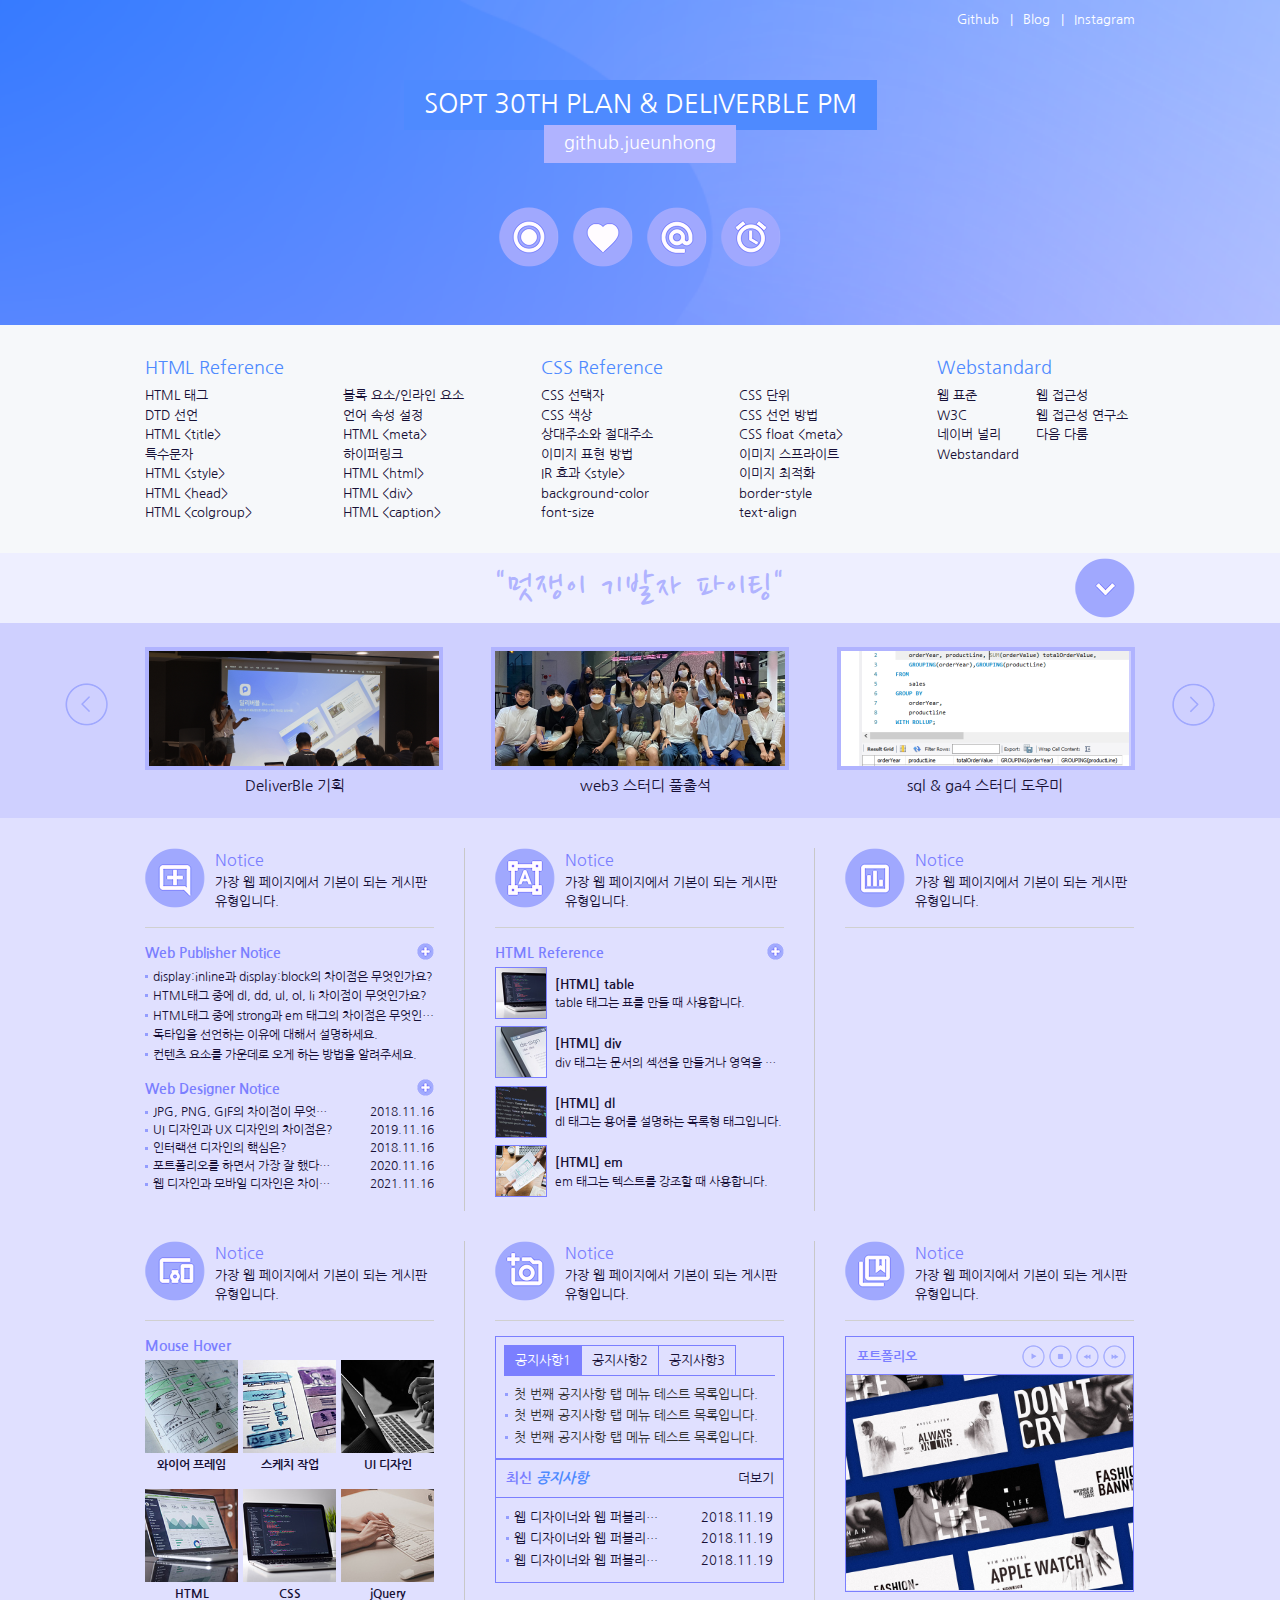
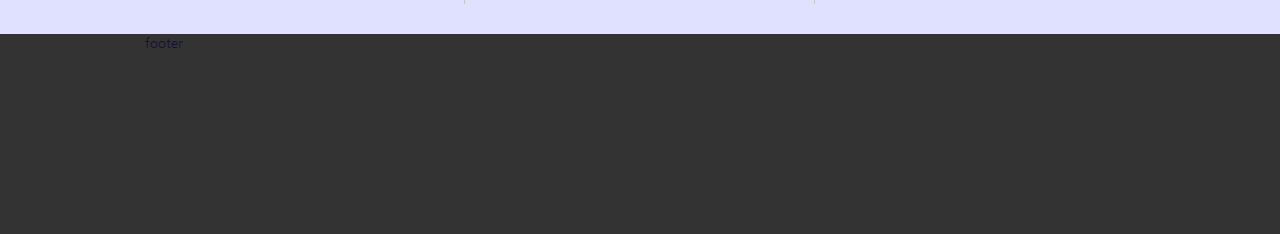
==== web/index.html @ 65f62960 "갤러리 추가" ====
<!DOCTYPE html>
<html lang="ko">
<head>
    <meta charset="UTF-8">
    <meta http-equiv="X-UA-Compatible" content="IE=edge">
    <meta name="description" content="웹 파트원 준비 자기소개 사이트입니다.">
    <meta name="keywords" content="웹스토리보이, 웹표준, 웹사이트, SOPT">
    <title>Webstandard Site</title>
    
    <!-- CSS STYLE -->
    <link rel="stylesheet" href="css/reset.css">
    <link rel="stylesheet" href="css/style.css">

    <!-- 웹 폰트 -->
    <link rel="preconnect" href="https://fonts.googleapis.com">
    <link rel="preconnect" href="https://fonts.gstatic.com" crossorigin>
    <link href="https://fonts.googleapis.com/css2?family=Nanum+Gothic&display=swap" rel="stylesheet">
    <link href="https://fonts.googleapis.com/css2?family=Nanum+Pen+Script&display=swap" rel="stylesheet">
</head>
<body>
    <!-- 스킵 내비게이션 -->
    <div id="skip">
        <a href="#cont_nav">전체 메뉴 바로가기</a>
        <a href="#cont_ban">배너 영역 바로가기</a>
        <a href="#cont_cont">컨텐츠 영역 바로가기</a>
    </div>
    <!-- //스킵 내비게이션 -->
    <div id="wrap">
        <div id="header">
            <div class="container">
                <div class="header">
                    <div class="header_menu">
                        <a href="https://github.com/jueunhong">Github</a>
                        <span>|</span>
                        <a href="https://blog.naver.com/PostList.naver?blogId=hje4249">Blog</a>
                        <span>|</span>
                        <a href="https://www.instagram.com/wine_silver99/">Instagram</a>
                    </div>
                    <!-- //헤더메뉴 -->
                    <div class="header_tit">
                        <h1>SOPT 30th PLAN &amp; DeliverBle PM </h1><br>
                        <a href="https://github.com/jueunhong">github.jueunhong</a>
                    </div>
                    <!-- //헤더 타이틀 -->
                    <div class="header_icon">
                        <a href="#" class="icon1"><span class="ir_pm">icon1</span></a>
                        <a href="#" class="icon2"><span class="ir_pm">icon2</span></a>
                        <a href="#" class="icon3"><span class="ir_pm">icon3</span></a>
                        <a href="#" class="icon4"><span class="ir_pm">icon4</span></a>
                    </div>
                    <!-- //헤더 아이콘 -->
                </div>
            </div>
        </div>
        <!-- //header -->
        <div id="contents">
            <div id="cont_nav">
                <div class="container">
                    <h2 class="ir_su">전체 메뉴</h2>
                    <div class="nav">
                        <div>
                            <h3>HTML Reference</h3>
                            <ol>
                                <li><a href="#">HTML 태그</a></li>
                                <li><a href="#">블록 요소/인라인 요소</a></li>
                                <li><a href="#">DTD 선언</a></li>
                                <li><a href="#">언어 속성 설정</a></li>
                                <li><a href="#">HTML &lt;title&gt;</a></li>
                                <li><a href="#">HTML &lt;meta&gt;</a></li>
                                <li><a href="#">특수문자</a></li>
                                <li><a href="#">하이퍼링크</a></li>
                                <li><a href="#">HTML &lt;style&gt;</a></li>
                                <li><a href="#">HTML &lt;html&gt;</a></li>
                                <li><a href="#">HTML &lt;head&gt;</a></li>
                                <li><a href="#">HTML &lt;div&gt;</a></li>
                                <li><a href="#">HTML &lt;colgroup&gt;</a></li>
                                <li><a href="#">HTML &lt;caption&gt;</a></li>
                            </ol>
                        </div>
                        <div>
                            <h3>CSS Reference</h3>
                            <ol>
                                <li><a href="#">CSS 선택자</a></li>
                                <li><a href="#">CSS 단위</a></li>
                                <li><a href="#">CSS 색상</a></li>
                                <li><a href="#">CSS 선언 방법</a></li>
                                <li><a href="#">상대주소와 절대주소</a></li>
                                <li><a href="#">CSS float &lt;meta&gt;</a></li>
                                <li><a href="#">이미지 표현 방법</a></li>
                                <li><a href="#">이미지 스프라이트</a></li>
                                <li><a href="#">IR 효과 &lt;style&gt;</a></li>
                                <li><a href="#">이미지 최적화</a></li>
                                <li><a href="#">background-color</a></li>
                                <li><a href="#">border-style</a></li>
                                <li><a href="#">font-size</a></li>
                                <li><a href="#">text-align</a></li>
                            </ol>
                        </div>
                        <div>
                            <h3>Webstandard</h3>
                            <ol>
                                <li><a href="#">웹 표준</a></li>
                                <li><a href="#">웹 접근성</a></li>
                                <li><a href="#">W3C</a></li>
                                <li><a href="#">웹 접근성 연구소</a></li>
                                <li><a href="#">네이버 널리</a></li>
                                <li><a href="#">다음 다룸</a></li>
                                <li><a href="#">Webstandard</a></li>
                            </ol>
                        </div>
                    </div>
                </div>
            </div>
            <!-- //cont_nav -->
            <div id="cont_tit">
                <div class="container">
                    <div class="tit">
                        <h2>"멋쟁이 기발자 파이팅"</h2>
                        <a href="#" class="btn"><span class="ir_pm">전체메뉴</span></a>
                    </div>
                </div>
            </div>
            <!-- //cont_tit -->
            <div id="cont_ban">
                <div class="container">
                    <div class="ban">
                        <a href="#" class="prev"><span class="ir_pm">이전 이미지</span></a>
                        <ul>
                            <li class="ban_img1"><a href="https://airy-fang-202.notion.site/DeliverBle-2bddb93eaf454e7bada108f706d16ef1"><img src="img/deliverble.png" alt="딜리버블 기획"></a></li>
                            <li class="ban_img2"><a href=""><img src="img/web3.png" alt="web3 스터디"></a></li>
                            <li class="ban_img3"><a href="#"><img src="img/sql.png" alt="sql & ga4 스터디"></a></li>
                            <li class="img_des1"><h3>DeliverBle 기획</h3></li>
                            <li class="img_des2"><h3>web3 스터디 풀출석</h3></li>                
                            <li class="img_des3"><h3>sql & ga4 스터디 도우미</h3></li>
                        </ul>
                        <a href="#" class="next"><span class="ir_pm">다음 이미지</span></a>
                    </div>
                </div>
            </div>
            <!-- //cont_ban -->
            <div id="cont_cont">
                <div class="container">
                    <div class="cont">
                        <div class="column col1">
                            <h3><span class="ico_img ir_pm">아이콘</span><span class="ico_tit">Notice</span></h3>
                            <p class="ico_desc">가장 웹 페이지에서 기본이 되는 게시판 유형입니다.</p>
                            <!-- 게시판 -->
                            <div class="notice">
                                <h4>Web Publisher Notice</h4>
                                <ul>
                                    <li><a href="#">display:inline과 display:block의 차이점은 무엇인가요?</a></li>
                                    <li><a href="#">HTML태그 중에 dl, dd, ul, ol, li 차이점이 무엇인가요?</a></li>
                                    <li><a href="#">HTML태그 중에 strong과 em 태그의 차이점은 무엇인가요?</a></li>
                                    <li><a href="#">독타입을 선언하는 이유에 대해서 설명하세요.</a></li>
                                    <li><a href="#">컨텐츠 요소를 가운데로 오게 하는 방법을 알려주세요.</a></li>
                                    <a href="#" class="more ir_pm" title="더보기">더보기</a>
                                </ul>
                            </div>
                            <!-- //게시판 -->
                            <!-- 게시판2 -->
                            <div class="notice2">
                                <h4>Web Designer Notice</h4>
                                <ul>
                                    <li><a href="#">JPG, PNG, GIF의 차이점이 무엇인가요?</a><span>2018.11.16</span></li>
                                    <li><a href="#">UI 디자인과 UX 디자인의 차이점은?</a><span>2019.11.16</span></li>
                                    <li><a href="#">인터랙션 디자인의 핵심은?</a><span>2018.11.16</span></li>
                                    <li><a href="#">포트폴리오를 하면서 가장 잘 했다고 생각하는 부분은?</a><span>2020.11.16</span></li>
                                    <li><a href="#">웹 디자인과 모바일 디자인은 차이점은?</a><span>2021.11.16</span></li>
                                    <a href="#" class="more ir_pm" title="더보기">더보기</a>
                                </ul>
                            </div>
                            <!-- //게시판2 -->
                        </div>
                        <!-- //col1 -->
                        <div class="column col2">
                            <h3><span class="ico_img ir_pm">아이콘</span><span class="ico_tit">Notice</span></h3>
                            <p class="ico_desc">가장 웹 페이지에서 기본이 되는 게시판 유형입니다.</p>
                            <!-- 게시판3 -->
                            <div class="notice3">
                                <h4>HTML Reference</h4>
                                <ul>
                                    <li>
                                        <a href="#">
                                            <img src="img/notice01.jpg" alt="이미지1">
                                            <strong>[HTML] table</strong>
                                            <span>table 태그는 표를 만들 때 사용합니다.</span>
                                        </a>
                                    </li>
                                    <li>
                                        <a href="#">
                                            <img src="img/notice02.jpg" alt="이미지2">
                                            <strong>[HTML] div</strong>
                                            <span>div 태그는 문서의 섹션을 만들거나 영역을 나눌 때 사용합니다.</span>
                                        </a>
                                    </li>
                                    <li>
                                        <a href="#">
                                            <img src="img/notice03.jpg" alt="이미지3">
                                            <strong>[HTML] dl</strong>
                                            <span>dl 태그는 용어를 설명하는 목록형 태그입니다.</span>
                                        </a>
                                    </li>
                                    <li>
                                        <a href="#">
                                            <img src="img/notice04.jpg" alt="이미지4">
                                            <strong>[HTML] em</strong>
                                            <span>em 태그는 텍스트를 강조할 때 사용합니다.</span>
                                        </a>
                                    </li>
                                    <a href="#" class="more ir_pm" title="더보기">더보기</a>
                                </ul>
                            </div>
                            <!-- //게시판3 -->
                        </div>
                        <!-- //col2 -->
                        <div class="column col3">
                            <h3><span class="ico_img ir_pm">아이콘</span><span class="ico_tit">Notice</span></h3>
                            <p class="ico_desc">가장 웹 페이지에서 기본이 되는 게시판 유형입니다.</p>
                        </div>
                        <!-- //col3 -->
                        <div class="column col4">
                            <h3><span class="ico_img ir_pm">아이콘</span><span class="ico_tit">Notice</span></h3>
                            <p class="ico_desc">가장 웹 페이지에서 기본이 되는 게시판 유형입니다.</p>
                        <!-- 오버효과 -->
                            <div class="notice_hover">
                                <h4>Mouse Hover</h4>
                                <ul>
                                    <li>
                                        <a href="#">
                                            <span><img src="img/sban01.jpg" alt="이미지1"><em>바로가기</em></span>
                                            <strong>와이어 프레임</strong>
                                        </a>
                                    </li>
                                    <li>
                                        <a href="#">
                                            <span><img src="img/sban02.jpg" alt="이미지2"><em>바로가기</em></span>
                                            <strong>스케치 작업</strong>
                                        </a>
                                    </li>
                                    <li>
                                        <a href="#">
                                            <span><img src="img/sban03.jpg" alt="이미지3"><em>바로가기</em></span>
                                            <strong>UI 디자인</strong>
                                        </a>
                                    </li>
                                </ul>
                            </div>
                            <!-- //오버효과 -->

                            <!-- 오버효과2 -->
                            <div class="notice_hover2">
                                <h4 class="ir_su">Mouse Hover2</h4>
                                <ul>
                                    <li>
                                        <a href="#">
                                            <span><img src="img/sban04.jpg" alt="이미지4"><em>바로가기</em></span>
                                            <strong>HTML</strong>
                                        </a>
                                    </li>
                                    <li>
                                        <a href="#">
                                            <span><img src="img/sban05.jpg" alt="이미지5"><em>바로가기</em></span>
                                            <strong>CSS</strong>
                                        </a>
                                    </li>
                                    <li>
                                        <a href="#">
                                            <span><img src="img/sban06.jpg" alt="이미지6"><em>바로가기</em></span>
                                            <strong>jQuery</strong>
                                        </a>
                                    </li>
                                </ul>
                            </div>
                            <!-- //오버효과2 -->
                        </div>
                        <!-- //col4 -->
                        <div class="column col5">
                            <h3><span class="ico_img ir_pm">아이콘</span><span class="ico_tit">Notice</span></h3>
                            <p class="ico_desc">가장 웹 페이지에서 기본이 되는 게시판 유형입니다.</p>
                            <!-- 탭메뉴 -->
                            <div class="tab_menu">
                                <h4 class="ir_su">탭 메뉴</h4>
                                <ul>
                                    <li class="active"><a href="#">공지사항1</a>
                                        <ul>
                                            <li><a href="#">첫 번째 공지사항 탭 메뉴 테스트 목록입니다.</a></li>
                                            <li><a href="#">첫 번째 공지사항 탭 메뉴 테스트 목록입니다.</a></li>
                                            <li><a href="#">첫 번째 공지사항 탭 메뉴 테스트 목록입니다.</a></li>
                                        </ul>
                                    </li>
                                    <li><a href="#">공지사항2</a>
                                        <ul style= display:none>
                                            <li><a href="#">두 번째 공지사항 탭 메뉴 테스트 목록입니다.</a></li>
                                            <li><a href="#">두 번째 공지사항 탭 메뉴 테스트 목록입니다.</a></li>
                                            <li><a href="#">두 번째 공지사항 탭 메뉴 테스트 목록입니다.</a></li>
                                        </ul>
                                    </li>
                                    <li><a href="#">공지사항3</a>
                                        <ul style= display:none>
                                            <li><a href="#">세 번째 공지사항 탭 메뉴 테스트 목록입니다.</a></li>
                                            <li><a href="#">세 번째 공지사항 탭 메뉴 테스트 목록입니다.</a></li>
                                            <li><a href="#">세 번째 공지사항 탭 메뉴 테스트 목록입니다.</a></li>
                                        </ul>
                                    </li>
                                </ul>
                            </div>
                            <!-- //탭메뉴 -->
                            <!-- 게시판4 -->
                            <div class="notice4 mt15">
                                <h4>최신 <em>공지사항</em></h4>
                                <ul>
                                    <li><a href="#">웹 디자이너와 웹 퍼블리셔의 차이점은 무엇인가요?</a><span>2018.11.19</span></li>
                                    <li><a href="#">웹 디자이너와 웹 퍼블리셔의 차이점은 무엇인가요?</a><span>2018.11.19</span></li>
                                    <li><a href="#">웹 디자이너와 웹 퍼블리셔의 차이점은 무엇인가요?</a><span>2018.11.19</span></li>
                                    <a href="#" class="more" title="더보기">더보기</a>
                                </ul>
                            </div>
                            <!-- //게시판4 -->
                        </div>
                        <!-- //col5 -->
                        <div class="column col6">
                            <h3><span class="ico_img ir_pm">아이콘</span><span class="ico_tit">Notice</span></h3>
                            <p class="ico_desc">가장 웹 페이지에서 기본이 되는 게시판 유형입니다.</p>
                            <!-- 갤러리 -->
                            <div class="gallery">
                                <h4>포트폴리오</h4>
                                <div class="gallery_btn">
                                    <ul>
                                        <li class="gb_icon1"><a href="#"><span class="ir_pm">시작</span></a></li>
                                        <li class="gb_icon2"><a href="#"><span class="ir_pm">정지</span></a></li>
                                        <li class="gb_icon3"><a href="#"><span class="ir_pm">이전이미지</span></a></li>
                                        <li class="gb_icon4"><a href="#"><span class="ir_pm">다음이미지</span></a></li>
                                    </ul>
                                </div>
                                <div class="gallery_img">
                                    <ul>
                                        <li><a href="#"><img src="img/gallery01.jpg" alt="갤러리1"></a></li>
                                        <li><a href="#"><img src="img/gallery02.jpg" alt="갤러리2"></a></li>
                                        <li><a href="#"><img src="img/gallery03.jpg" alt="갤러리3"></a></li>
                                        <li><a href="#"><img src="img/gallery04.jpg" alt="갤러리4"></a></li>
                                    </ul>
                                </div>
                            </div>
                            <!-- //갤러리 -->
                        </div>
                        <!-- //col6 -->
                    </div>
                </div>
            </div>
            <!-- //cont_cont -->
        </div>
        <!-- //contents -->
        <div id="footer">
            <div class="container">footer</div>
        </div>
        <!-- //footer -->
    </div>
    <!-- //wrap -->
</body>
</html>
---- web/css/style.css ----
@charset "utf-8";

/* 스킵 내비게이션 */
#skip a {position: absolute; left: 0px; top: -35px; border: 1px solid #fff; color: #fff;
background: #333; line-height: 30px; width: 180px; text-align: center;}
#skip a:active,
#skip a:focus {top: 0;}

/* 레이아웃 */
#wrap {}
#header {height: 325px; background: url(../img/Frame\ 322.png) no-repeat center center fixed; -webkit-background-size: cover;-moz-background-size: cover;-o-background-size: cover;background-size: cover;}
#contents {}
#footer {height: 200px; background: #333;}

/* 컨텐츠 레이아웃 */
#cont_nav {background: #f6f8fa;}
#cont_tit {background: #EEEFFF;}
#cont_ban {background: #cfd0ff;}
#cont_cont {background: #e0e0ff;}

/* 컨테이너 */
.container {width: 990px; margin: 0 auto; height: inherit; /*background: rgba(225, 225, 225, 0.3);*/}

/* 헤더 */
.header .header_menu {text-align: right;}
.header .header_menu a {color: #fff; padding: 10px 0px 10px 6.5px; display: inline-block;} 
.header .header_menu a:hover {color: #666;}
.header .header_menu span {color: #fff; display: inline-block; padding: 0; margin-left: 6.5px; text-align: center;}
.header .header_tit {text-align: center;}
.header .header_tit h1 {display: inline-block; background-color: #4E8AFF;
color: #fff; padding: 5px 20px 6px 20px; margin-top: 40px; font-weight: normal; text-transform: uppercase;}
.header .header_tit a {display: inline-block; background-color: #B0B3FF;
    font-size: 18px; color: #fff; padding: 5px 20px 6px 20px; margin-top: -5px;
}
.header .header_icon {text-align: center; margin-top: 30px;}
.header .header_icon a{width: 60px; height: 60px; display: inline-block; background:url(../img/icon\ 1_edited.png); margin:5px;}
.header .header_icon a.icon1 {background-position: 0 0;}
.header .header_icon a.icon2 {background-position: 0 -60px;}
.header .header_icon a.icon3 {background-position: 0 -120px;}
.header .header_icon a.icon4 {background-position: 0 -180px;}
.header .header_icon a.icon1:hover {background-position: -60px 0;}
.header .header_icon a.icon2:hover {background-position: -60px -60px;}
.header .header_icon a.icon3:hover {background-position: -60px -120px;}
.header .header_icon a.icon4:hover {background-position: -60px -180px;}

/* float: left 로 인한 구조 깨짐(height:0) 방지법
1. 깨지는 영역에 똑같이 float: left를 사용(X) -> 모든 박스에 float: left를 사용하게 됨.
2. float의 성질을 차단하는 clearL both;를 사용한다. (X) -> 어떤 영역이 깨졌는지 찾기 어려움.
3. float을 사용한 상위 박스한테 overflow: hidden을 사용합니다. (O) -> 현재 가장 많이 사용 
4. clearfix를 사용합니다. (O) */

/* 전체 메뉴 */
.nav {overflow: hidden; padding: 30px 0}
.nav > div {float: left; width: 40%;}
.nav > div:last-child {width: 20%;}
.nav > div h3 {font-size: 18px; color: #4E8AFF; margin-bottom: 4px;}
.nav > div ol {overflow: hidden;}
.nav > div ol li {float: left; width: 50%;}
.nav > div.last ol li {width: 100%;}
/* .nav > div ol li {text-decoration: underline;} */

/* 타이틀 */
.tit {position: relative;}
.tit h2 {font-family: 'Nanum Pen Script', cursive; font-size: 40px; text-align: center; padding: 5px 0; letter-spacing: 2px; color:#B0B3FF;}
.tit .btn {position: absolute; top: 5px; right: 0; width: 60px; height: 60px;
background: url(../img/icon\ 1_edited.png) no-repeat 0 -600px;}

/* 배너 */
.ban {position: relative; padding: 24px 0 20px;}
.ban a.prev {position: absolute; top:60px; left: -80px; width: 43px; height: 43px;
background: url(../img/icon\ 1_edited.png) no-repeat -150px 0;}
.ban a.next {position: absolute; top:60px; right: -80px; width: 43px; height: 43px;
background: url(../img/icon\ 1_edited.png) no-repeat -150px -43px;}
.ban a.prev:hover {background: url(../img/icon\ 1_edited.png) no-repeat -193px 0;}
.ban a.next:hover {background: url(../img/icon\ 1_edited.png) no-repeat -193px -43px;}
.ban ul {overflow: hidden;}
.ban ul li {float: left; width: 330px;}
.ban ul li.ban_img3 {text-align: right;}
.ban ul li.ban_img2 {text-align: center;}
.ban ul li img {border: 4px solid #B0B3FF;}
.ban ul li img:hover { border-color: #4E8AFF; }
.ban ul li.img_des1 {text-align: center; width: 300px;}
.ban ul li.img_des2 {text-align: center; width: 400px;}
.ban ul li.img_des3 {text-align: center; width: 280px;}

/* 컨텐츠 */
.cont {overflow: hidden; padding-top: 30px;}
.cont .column {position: relative; float: left; width: 289px; height: 363px;;
margin: 0 30px 30px 0; padding-right: 30px; }
.cont .col1 {border-right: 1px solid #c8c8c8;}
.cont .col2 {border-right: 1px solid #c8c8c8;}
.cont .col3 {margin-right: 0; padding-right: 0;}
.cont .col4 {border-right: 1px solid #c8c8c8;}
.cont .col5 {border-right: 1px solid #c8c8c8;}
.cont .col6 {margin-right: 0; padding-right: 0;}

.cont .column .ico_img {display: block; width: 60px; height: 60px;
background: url(../img/icon\ 1_edited.png) no-repeat; position: absolute; left: 0; top: 0;}
.cont .column .ico_tit {padding-left: 70px; font-size: 16px; color:#7b7fff }
.cont .column .ico_desc {padding-left: 70px; border-bottom: 1px solid #d0d0d0;
padding-bottom: 15px; margin-bottom: 15px;}

.cont .col1 .ico_img {background-position: 0 -240px;}
.cont .col2 .ico_img {background-position: 0 -300px;}
.cont .col3 .ico_img {background-position: 0 -360px;}
.cont .col4 .ico_img {background-position: 0 -420px;}
.cont .col5 .ico_img {background-position: 0 -480px;}
.cont .col6 .ico_img {background-position: 0 -540px;}
.cont .col1 .ico_img:hover {background-position: -60px -240px;}
.cont .col2 .ico_img:hover {background-position: -60px -300px;}
.cont .col3 .ico_img:hover {background-position: -60px -360px;}
.cont .col4 .ico_img:hover {background-position: -60px -420px;}
.cont .col5 .ico_img:hover {background-position: -60px -480px;}
.cont .col6 .ico_img:hover {background-position: -60px -540px;}

/* 게시판 */
.notice {position: relative;}
.notice h4 {font-size: 14px; padding-bottom: 3px; font-weight: bold; color:#7b7fff}
.notice ul li {overflow: hidden; text-overflow: ellipsis; white-space: nowrap;
background: url(../img/dot\ 1.png) no-repeat 0px 8px; padding-left: 8px;}
.notice ul li a {font-size:  12px;}
.notice ul .more {position: absolute; right: 0; top: 0; display: block;
background: url(../img/icon\ 1_edited.png) -150px -90px; width: 17px; height: 17px;}

/* 게시판2 */
.notice2 {position: relative; margin-top: 15px;}
.notice2 h4 {font-size: 14px; padding-bottom: 3px; font-weight: bold; color:#7b7fff}
.notice2 li {overflow: hidden; background: url(../img/dot\ 1.png) no-repeat 0px 8px; padding-left: 8px; font-size:  12px;}
.notice2 li a {float: left; width: 65%; overflow: hidden; text-overflow: ellipsis; white-space: nowrap}
.notice2 li span {float: right; width: 30%; text-align: right;}
.notice2 ul .more {position: absolute; right: 0; top: 0; display: block; background: url(../img/icon\ 1_edited.png) -150px -90px; width: 17px; height: 17px;}

/* 게시판3 */
.notice3 {position: relative;}
.notice3 h4 {font-size: 14px; padding-bottom: 3px; font-weight: bold; color:#7b7fff}
.notice3 li {position: relative; padding: 8px 0 14px 60px;}
.notice3 li a img {width: 50px; position: absolute; left: 0;top: 0; border: 1px solid #7b7fff;}
.notice3 li a strong {display: block;}
.notice3 li a span {display: block; overflow: hidden; text-overflow: ellipsis; white-space: nowrap; font-size: 12px;}
.notice3 ul .more {position: absolute; right: 0; top: 0; display: block; background: url(../img/icon\ 1_edited.png) -150px -90px; width: 17px; height: 17px;}

/*마우스 오버효과 */
.notice_hover h4 {font-size: 14px; padding-bottom: 3px; font-weight: bold; color:#7b7fff}
.notice_hover ul {overflow: hidden; }
.notice_hover li {float: left; width: 93px; margin-right: 5px; text-align: center;}
.notice_hover li:last-child { margin-right: 0;}
.notice_hover a span {position: relative; display: block; width: 93px; height: 93px; line-height: 93px;}
.notice_hover a span img {width: 100%; }
.notice_hover a span em {visibility: hidden; position: absolute; left: 0; top: 0; background: rgba(0, 0, 0, 0.7); color: #fff;
width: 100%; height: 100%; }
.notice_hover a span:hover em {visibility: visible;}
.notice_hover li a strong {padding-top: 3px; display: inline-block; font-size: 12px;}

/* 마우스 오버효과2 */
.notice_hover2 {margin-top: 15px;}
.notice_hover2 ul {overflow: hidden;}
.notice_hover2 li {float: left; text-align: center; width: 93px; margin-right: 5px;}
.notice_hover2 li:last-child { margin-right: 0;}
.notice_hover2 a span {position: relative; display: block; width: 93px; height: 93px;}
.notice_hover2 a span img {width: 100%;}
.notice_hover2 a span em {visibility: hidden; position: absolute; left: 0; bottom: 0; background: rgba(0, 0, 0, 0.7); color: #fff;
width: 100%;}
.notice_hover2 a span:hover em {visibility: visible;}
.notice_hover2 a strong {padding-top: 3px; display: inline-block; font-size: 12px;}

/* 컨텐츠 요소를 보이지 않게 하는 방법
1. display: none  -- display: block (영역이 사라짐)
2. visibility: hidden; -- visibility: visible; (영역유지)
3. opacity: 0; -- opacity: 1; (영역유지)
4. width:0; height:0; overflow:hidden;
*

/* tab menu */
.tab_menu {position: relative; border: 1px solid #7b7fff; padding: 8px; height: 105px;}
.tab_menu ul {overflow: hidden; border-bottom: 1px solid #7b7fff;}
.tab_menu ul li {float: left; border: 1px solid #7b7fff; margin-right: -1px; margin-bottom: -1px;}
.tab_menu ul li a {padding: 5px 10px; display: block;}
.tab_menu ul li ul {position: absolute; left: 0; top: 48px; width: 270px; border: 0;}
.tab_menu ul li ul li {float: none; border: 0; 
background: url(../img/dot\ 1.png) no-repeat 9px 8px; padding-left: 18px;}
.tab_menu ul li ul li a {width: 100%; padding: 0 0 3px 0;}
.tab_menu ul li.active {background: #7b7fff;}
.tab_menu ul li.active a {color:#fff}
.tab_menu ul li.active ul li a {color:#333}

/* 게시판4 */
.notice4 {position: relative; border: 1px solid #7b7fff;}
.notice4 h4 {border-bottom: 1px solid #7b7fff; padding: 8px 10px; color:#7b7fff; font-size: 14px; font-weight: 700;}
.notice4 h4 em {color:#4E8AFF}
.notice4 ul {padding: 10px;  }
.notice4 li {overflow: hidden; background: url(../img/dot\ 1.png) no-repeat 0 8px; padding-left: 8px; padding-bottom: 2px;}
.notice4 li a {float: left; width: 60%; overflow: hidden; text-overflow: ellipsis; white-space: nowrap;}
.notice4 li span {float: right; width: 30%; text-align: right;}
.notice4 ul a.more {position: absolute; right: 9px; top: 9px; display: block;}

/* 갤러리 */
.gallery {border: 1px solid #7b7fff; height: 254px; position: relative; overflow: hidden;}
.gallery h4 {font-style: 14px; color: #7b7fff; border-bottom: 1px solid #7b7fff; padding: 10px 0 8px 11px;
font-weight: bold;}
.gallery .gallery_btn {position: absolute; right: 5px; top: 7px;}
.gallery .gallery_btn ul {overflow: hidden;}
.gallery .gallery_btn li {float: left; margin: 1px 2px;}
.gallery .gallery_btn li a {display: block; width: 23px; height: 23px;
background: url(../img/icon\ 1_edited.png) no-repeat; }
.gallery .gallery_btn li.gb_icon1 a {background-position: -150px -120px;}
.gallery .gallery_btn li.gb_icon2 a {background-position: -150px -143px;}
.gallery .gallery_btn li.gb_icon3 a {background-position: -150px -166px;}
.gallery .gallery_btn li.gb_icon4 a {background-position: -150px -189px;}
.gallery .gallery_btn li.gb_icon1 a:hover {background-position: -173px -120px;}
.gallery .gallery_btn li.gb_icon2 a:hover {background-position: -173px -143px;}
.gallery .gallery_btn li.gb_icon3 a:hover {background-position: -173px -166px;}
.gallery .gallery_btn li.gb_icon4 a:hover {background-position: -173px -189px;}
.gallery .gallery_img img {width: 100%;}
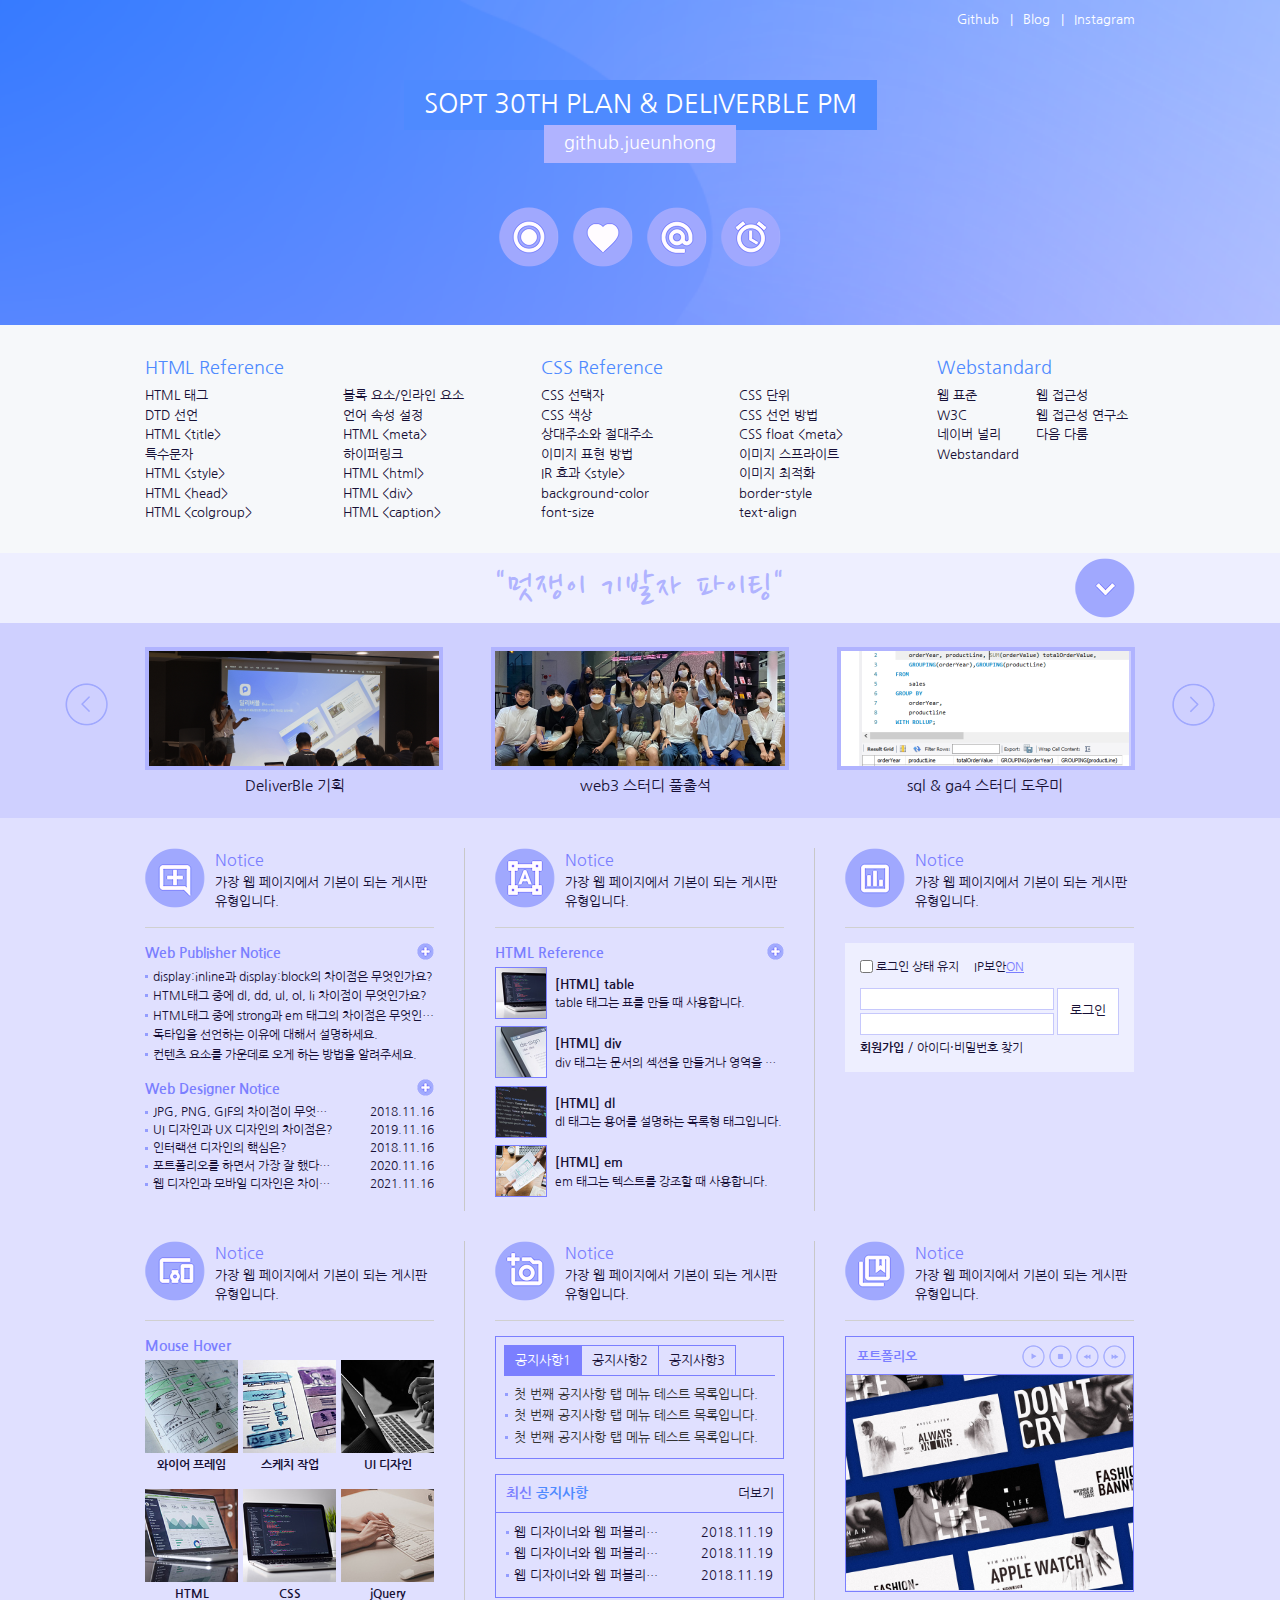
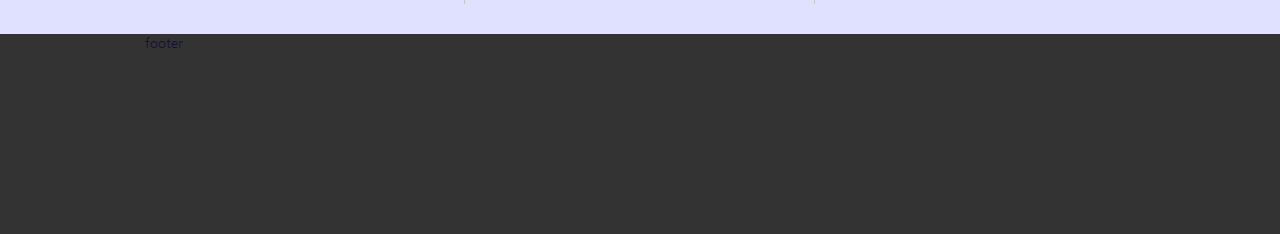
==== commit 4a62f941: "로그인 폼" ====
--- a/web/index.html
+++ b/web/index.html
@@ -216,6 +216,43 @@
                         <div class="column col3">
                             <h3><span class="ico_img ir_pm">아이콘</span><span class="ico_tit">Notice</span></h3>
                             <p class="ico_desc">가장 웹 페이지에서 기본이 되는 게시판 유형입니다.</p>
+                            <!-- 로그인 -->
+                            <div id="login_wrap">
+                                <h4 class="ir_su">로그인 정보</h4>
+                                <form id="login_form" name="login_form" action="post">
+                                    <fieldset>
+                                        <legend class="ir_su">로그인 및 관련 설정</legend>
+                                        <div class="login_header">
+                                            <h5 class="ir_su">로그인 보안</h5>
+                                            <div class="lh_check">
+                                                <input id="infor_check" type="checkbox" class="input_check">
+                                                <label for="infor_check">로그인 상태 유지</label>
+                                            </div>  
+                                            <div class="lh_ip">
+                                                IP보안<em>ON</em>
+                                            </div>
+                                        </div>
+                                        <div class="login_content">
+                                            <h5 class="ir_su">로그인 영역</h5>
+                                            <div class="lc_text">
+                                                <label for="uid" class="ir_su">아이디</label>
+                                                <input id="uid" type="text" name="uid" class="input_text" maxlength="20">
+                                                <label for="upw" class="ir_su">비밀번호</label>
+                                                <input id="upw" type="password" name="upw" class="input_text" maxlength="20">
+                                            </div>
+                                            <button class="lc_btn" type="submit">로그인</button>
+                                        </div>
+                                        <div class="login_footer">
+                                            <h5 class="ir_su">로그인 문제 해결</h5>
+                                            <ul>
+                                                <li><a href="#"><strong>회원가입</strong></a> / </li>
+                                                <li><a href="#">아이디</a>&middot;<a href="#">비밀번호 찾기</a></li>
+                                            </ul>
+                                        </div>
+                                    </fieldset>
+                                </form>
+                            </div>
+                            <!-- //로그인 -->
                         </div>
                         <!-- //col3 -->
                         <div class="column col4">
--- a/web/css/style.css
+++ b/web/css/style.css
@@ -210,4 +210,18 @@
 .gallery .gallery_btn li.gb_icon2 a:hover {background-position: -173px -143px;}
 .gallery .gallery_btn li.gb_icon3 a:hover {background-position: -173px -166px;}
 .gallery .gallery_btn li.gb_icon4 a:hover {background-position: -173px -189px;}
-.gallery .gallery_img img {width: 100%;}+.gallery .gallery_img img {width: 100%;}
+
+/* 로그인 */
+#login_form {background: #EEEFFF; padding: 15px;}
+.login_header {overflow: hidden; font-size: 12px; height: 30px;}
+.login_header .lh_check {float: left; padding-right: 15px;}
+.login_header .lh_check .input_check {vertical-align: -2px;}
+.login_header .lh_ip {float: left;}
+.login_header .lh_ip em {color:#7b7fff; text-decoration: underline;}
+.login_content {position: relative;}
+.login_content .lc_btn {position: absolute; right: 0; top: 0; width: 62px; height: 47px; background: #fff; border: 1px solid #c6c8fc;}
+.login_content .lc_text .input_text {width: 182px; height: 16px; padding: 2px 5px; border: 1px solid #c6c8fc;
+margin-bottom: 3px; background: #fff;}
+.login_footer li {display: inline;}
+.login_footer li a {font-size: 12px;}
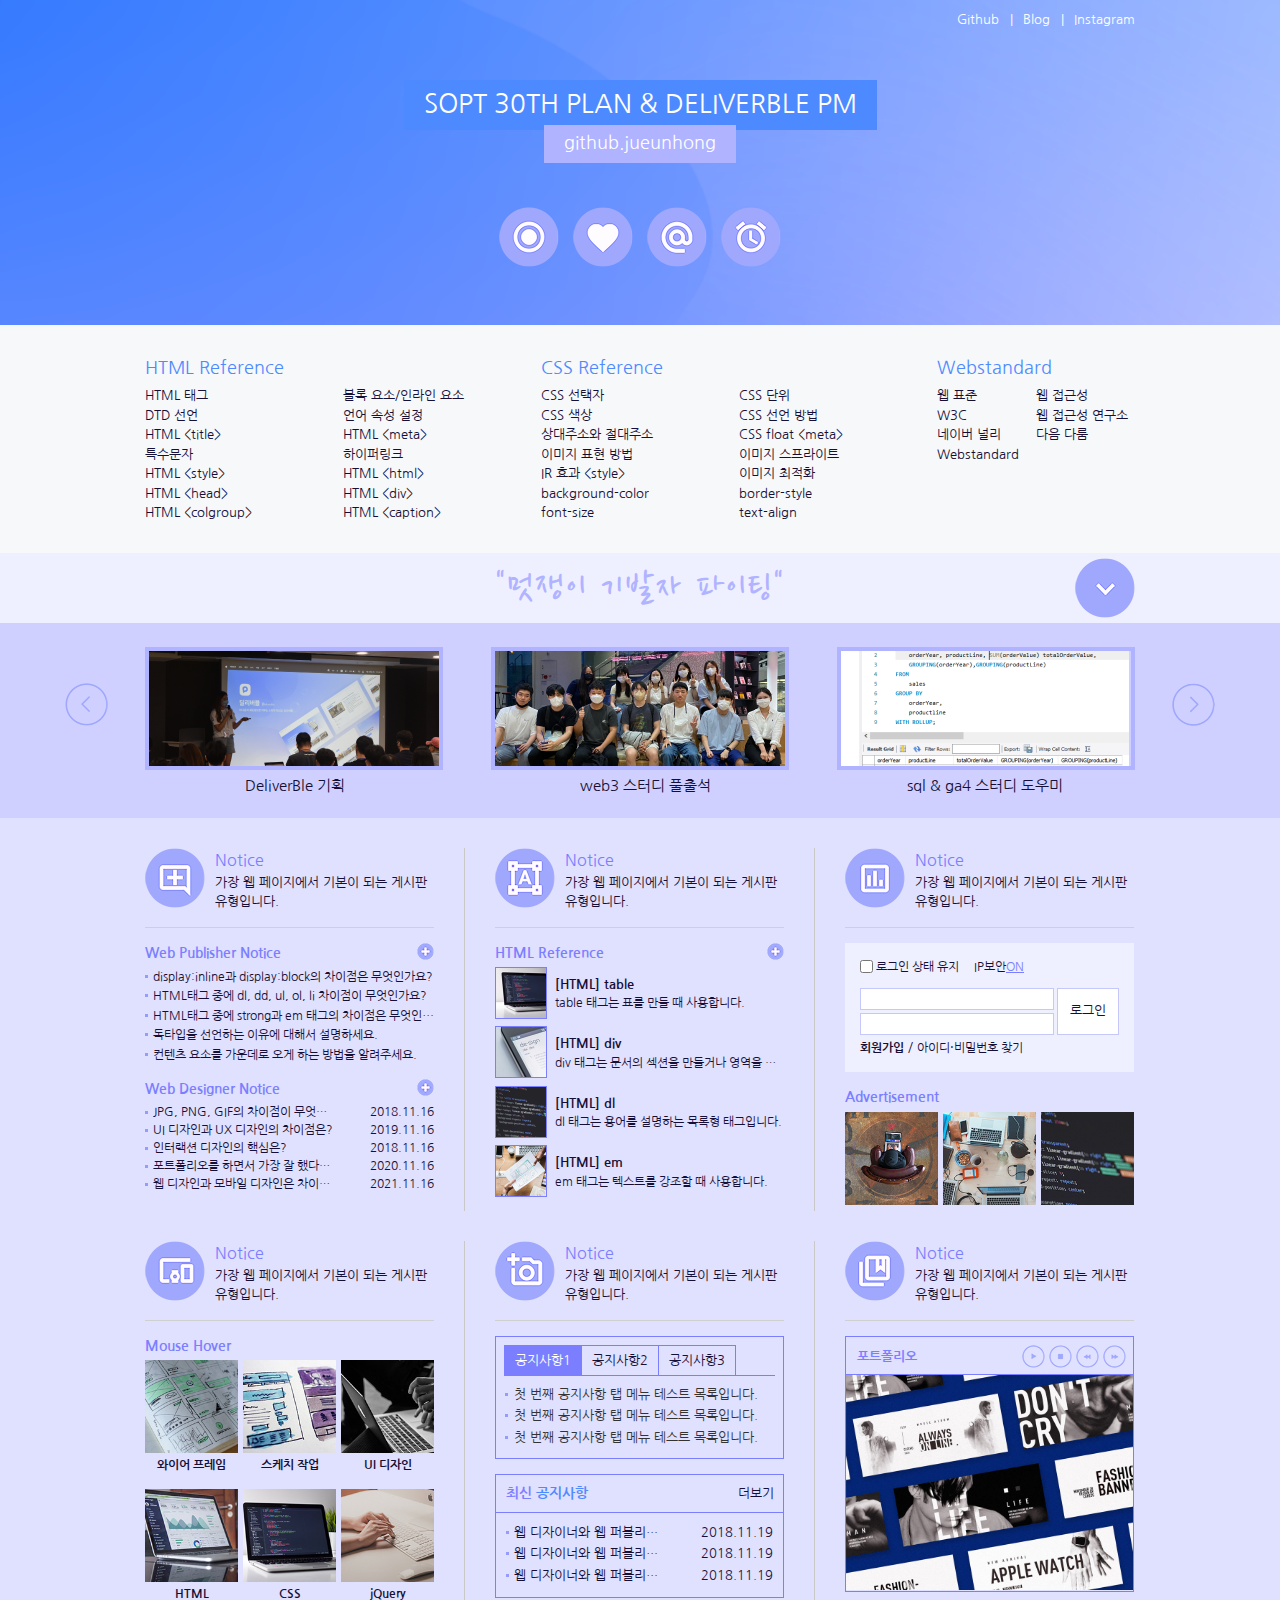
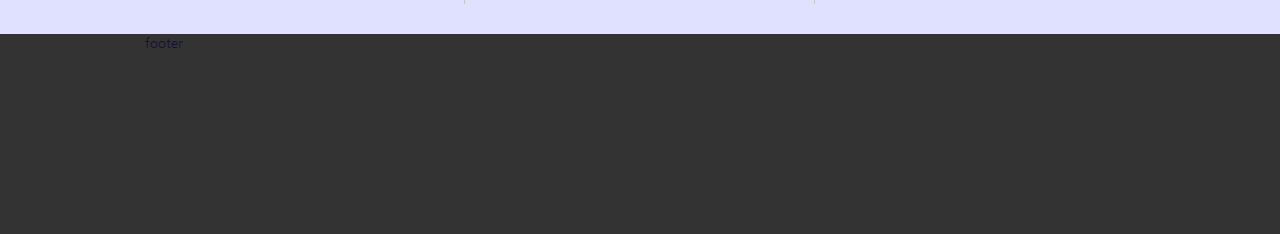
==== commit 3b594713: "팝업 디자인" ====
--- a/web/index.html
+++ b/web/index.html
@@ -253,6 +253,16 @@
                                 </form>
                             </div>
                             <!-- //로그인 -->
+                            <!-- 팝업 -->
+                            <div class="popup">
+                                <h4>Advertisement</h4>
+                                <ul>
+                                    <li><a href="#"><img src="img/sban07.jpg" alt="이미지1"></a></li>
+                                    <li><a href="#"><img src="img/sban08.jpg" alt="이미지2"></a></li>
+                                    <li class="last"><a href="#"><img src="img/sban09.jpg" alt="이미지3"></a></li>
+                                </ul>
+                            </div>
+                            <!-- //팝업 -->
                         </div>
                         <!-- //col3 -->
                         <div class="column col4">
--- a/web/css/style.css
+++ b/web/css/style.css
@@ -213,7 +213,7 @@
 .gallery .gallery_img img {width: 100%;}
 
 /* 로그인 */
-#login_form {background: #EEEFFF; padding: 15px;}
+#login_wrap {margin-bottom: 15px; background: #EEEFFF; padding: 15px;}
 .login_header {overflow: hidden; font-size: 12px; height: 30px;}
 .login_header .lh_check {float: left; padding-right: 15px;}
 .login_header .lh_check .input_check {vertical-align: -2px;}
@@ -225,3 +225,10 @@
 margin-bottom: 3px; background: #fff;}
 .login_footer li {display: inline;}
 .login_footer li a {font-size: 12px;}
+
+/* 팝업 */
+.popup h4 {font-size: 14px; color: #7b7fff; padding-bottom: 4px; font-weight: 700;}
+.popup ul {overflow: hidden;}
+.popup ul li {float: left; width: 93px; margin-right: 5px;}
+.popup ul li.last {margin-right: 0;}
+.popup ul li img {width: 100%;} 
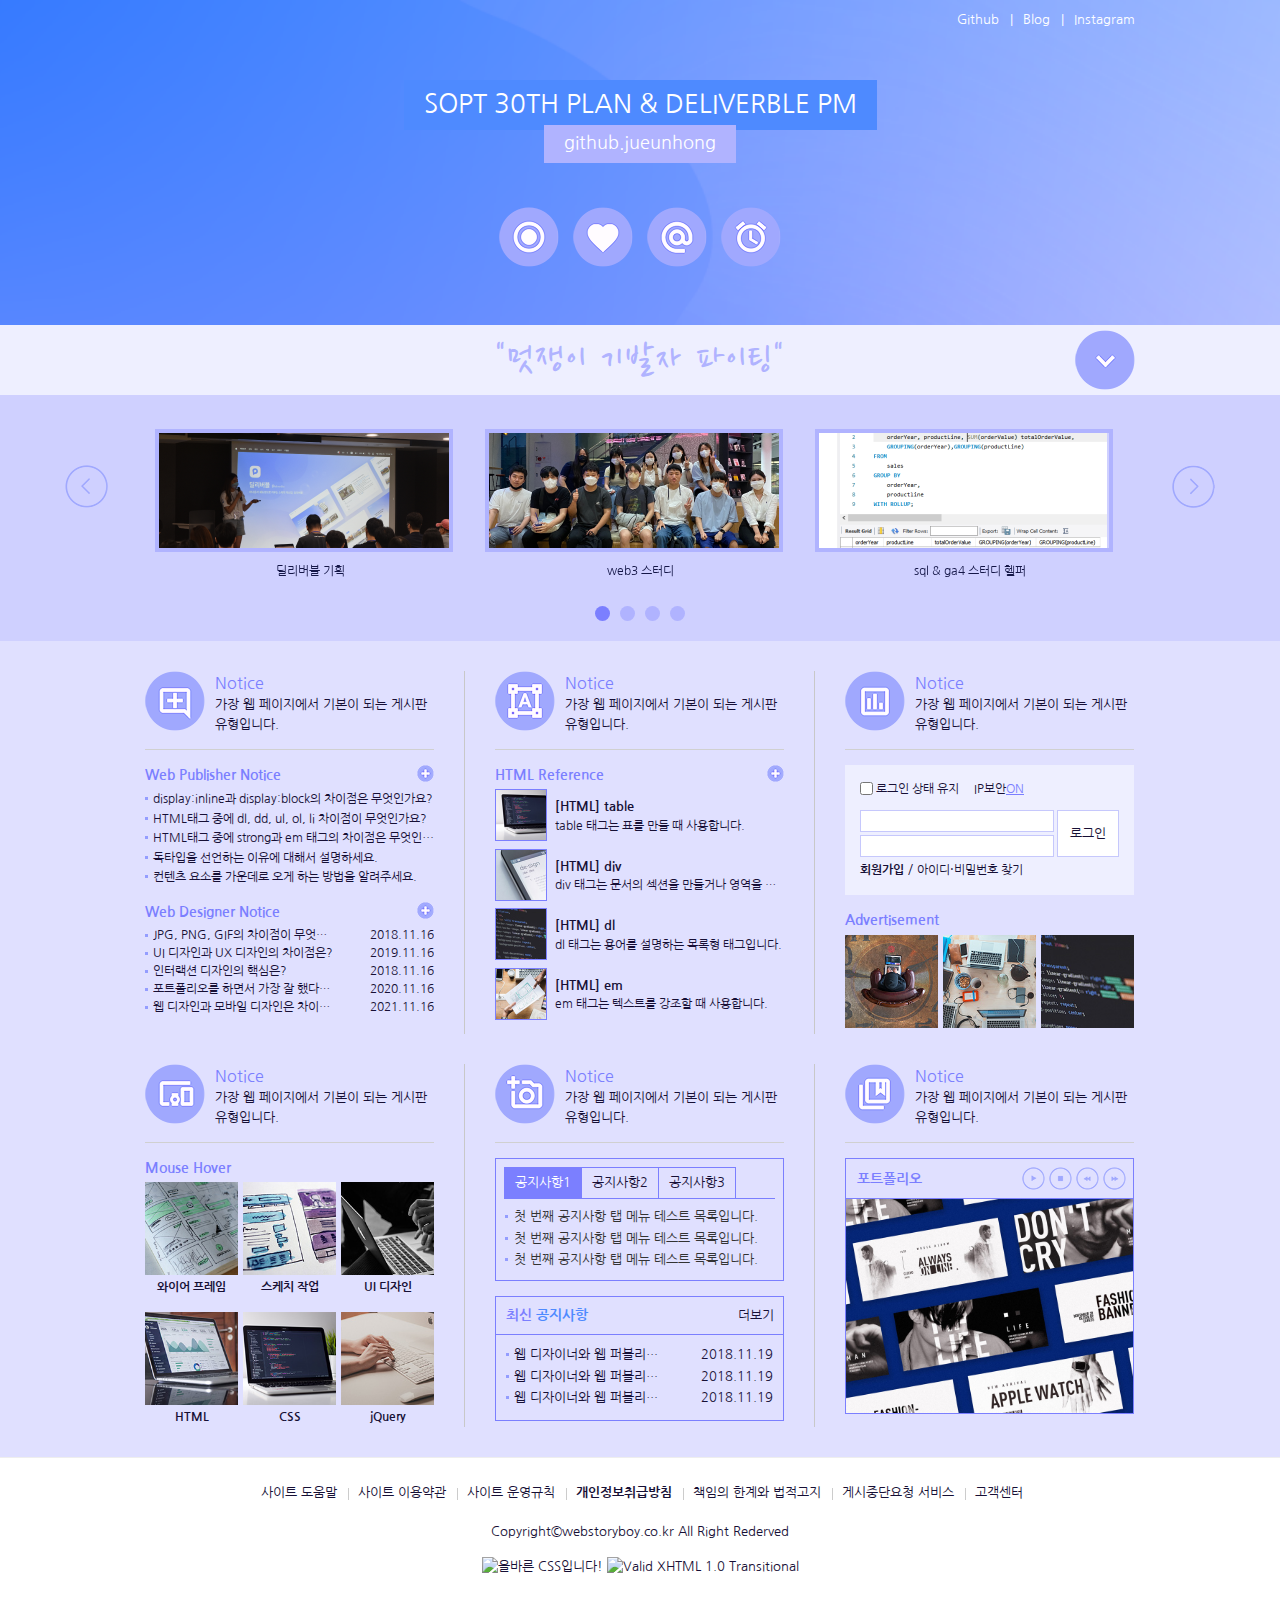
==== commit bfd38479: "배너 이동하기" ====
--- a/web/index.html
+++ b/web/index.html
@@ -10,6 +10,7 @@
     <!-- CSS STYLE -->
     <link rel="stylesheet" href="css/reset.css">
     <link rel="stylesheet" href="css/style.css">
+    <link rel="stylesheet" href="css/slick.css">
 
     <!-- 웹 폰트 -->
     <link rel="preconnect" href="https://fonts.googleapis.com">
@@ -124,7 +125,7 @@
             <div id="cont_ban">
                 <div class="container">
                     <div class="ban">
-                        <a href="#" class="prev"><span class="ir_pm">이전 이미지</span></a>
+                        <!-- <a href="#" class="prev"><span class="ir_pm">이전 이미지</span></a>
                         <ul>
                             <li class="ban_img1"><a href="https://airy-fang-202.notion.site/DeliverBle-2bddb93eaf454e7bada108f706d16ef1"><img src="img/deliverble.png" alt="딜리버블 기획"></a></li>
                             <li class="ban_img2"><a href=""><img src="img/web3.png" alt="web3 스터디"></a></li>
@@ -133,7 +134,20 @@
                             <li class="img_des2"><h3>web3 스터디 풀출석</h3></li>                
                             <li class="img_des3"><h3>sql & ga4 스터디 도우미</h3></li>
                         </ul>
-                        <a href="#" class="next"><span class="ir_pm">다음 이미지</span></a>
+                        <a href="#" class="next"><span class="ir_pm">다음 이미지</span></a> -->
+
+                        <div><a href="https://www.notion.so/DeliverBle-2bddb93eaf454e7bada108f706d16ef1"><img src="img/deliverble.png" alt="딜리버블 기획"></a><span>딜리버블 기획</span></div>
+                        <div><a href="https://github.com/Web3-Study-with-Sigrid-Jin/SOPT-web3-study"><img src="img/web3.png" alt="web3 스터디"></a><span>web3 스터디</span></div>
+                        <div><a href="#"><img src="img/sql.png" alt="sql & ga4 스터디 헬퍼"></a><span>sql & ga4 스터디 헬퍼</span></div>
+                        <div><a href="#"><img src="img/image 106.png" alt="낭만기팟"></a><span>낭만기팟</span></div>
+                        <div><a href="#"><img src="img/image 108.png" alt="솝트 1차행사 참여"></a><span>솝트 1차행사 참여</span></div>
+                        <div><a href="#"><img src="img/image 107.png" alt="솝트 2차 행사 참여"></a><span>솝트 2차 행사 참여</span></div>
+                        <div><a href="https://github.com/jueunhong/html-css-boostcourse"><img src="img/image 102.png" alt="html, css 강의 수강"></a><span>html, css 입문 강의 수강</span></div>
+                        <div><a href="https://github.com/jueunhong/js-playground"><img src="img/image 103.png" alt="javascript 강의 수강"></a><span>javascript 입문 강의 수강</span></div>
+                        <div><a href="https://github.com/jueunhong/Web-Publishing"><img src="img/image 101.png" alt="웹 표준 사이트 제작"></a><span>웹 표준 사이트 제작</span></div>
+                        <div><a href="#"><img src="img/image 100.png" alt="반응형 사이트 제작"></a><span>반응형 사이트 제작</span></div>
+                        <div><a href="#"><img src="img/image 104.png" alt="영화 예매 사이트 제작"></a><span>영화 예매 사이트 제작1</span></div>
+                        <div><a href="#"><img src="img/image 105.png" alt="영화 예매 사이트 제작"></a><span>영화 예매 사이트 제작2</span></div>
                     </div>
                 </div>
             </div>
@@ -153,8 +167,8 @@
                                     <li><a href="#">HTML태그 중에 strong과 em 태그의 차이점은 무엇인가요?</a></li>
                                     <li><a href="#">독타입을 선언하는 이유에 대해서 설명하세요.</a></li>
                                     <li><a href="#">컨텐츠 요소를 가운데로 오게 하는 방법을 알려주세요.</a></li>
-                                    <a href="#" class="more ir_pm" title="더보기">더보기</a>
-                                </ul>
+                                </ul>
+                                <a href="#" class="more ir_pm" title="더보기">더보기</a>
                             </div>
                             <!-- //게시판 -->
                             <!-- 게시판2 -->
@@ -166,8 +180,8 @@
                                     <li><a href="#">인터랙션 디자인의 핵심은?</a><span>2018.11.16</span></li>
                                     <li><a href="#">포트폴리오를 하면서 가장 잘 했다고 생각하는 부분은?</a><span>2020.11.16</span></li>
                                     <li><a href="#">웹 디자인과 모바일 디자인은 차이점은?</a><span>2021.11.16</span></li>
-                                    <a href="#" class="more ir_pm" title="더보기">더보기</a>
-                                </ul>
+                                </ul>
+                                <a href="#" class="more ir_pm" title="더보기">더보기</a>
                             </div>
                             <!-- //게시판2 -->
                         </div>
@@ -207,8 +221,8 @@
                                             <span>em 태그는 텍스트를 강조할 때 사용합니다.</span>
                                         </a>
                                     </li>
-                                    <a href="#" class="more ir_pm" title="더보기">더보기</a>
-                                </ul>
+                                </ul>
+                                <a href="#" class="more ir_pm" title="더보기">더보기</a>
                             </div>
                             <!-- //게시판3 -->
                         </div>
@@ -359,8 +373,8 @@
                                     <li><a href="#">웹 디자이너와 웹 퍼블리셔의 차이점은 무엇인가요?</a><span>2018.11.19</span></li>
                                     <li><a href="#">웹 디자이너와 웹 퍼블리셔의 차이점은 무엇인가요?</a><span>2018.11.19</span></li>
                                     <li><a href="#">웹 디자이너와 웹 퍼블리셔의 차이점은 무엇인가요?</a><span>2018.11.19</span></li>
-                                    <a href="#" class="more" title="더보기">더보기</a>
-                                </ul>
+                                </ul>
+                                <a href="#" class="more" title="더보기">더보기</a>
                             </div>
                             <!-- //게시판4 -->
                         </div>
@@ -398,10 +412,67 @@
         </div>
         <!-- //contents -->
         <div id="footer">
-            <div class="container">footer</div>
+            <div class="container">
+                <h2 class="ir_su">푸터 영역</h2>
+                <div class="footer">
+                    <ul>
+                        <li><a href="#">사이트 도움말</a></li>
+                        <li><a href="#">사이트 이용약관</a></li>
+                        <li><a href="#">사이트 운영규칙</a></li>
+                        <li><a href="#"><strong>개인정보취급방침</strong></a></li>
+                        <li><a href="#">책임의 한계와 법적고지</a></li>
+                        <li><a href="#">게시중단요청 서비스</a></li>
+                        <li><a href="#">고객센터</a></li>
+                    </ul>
+                    <address>
+                        Copyright&copy;webstoryboy.co.kr All Right Rederved
+                    </address>
+                    <div class="w3c">
+                        <a href="http://jigsaw.w3.org/css-validator/check/referer">
+                            <img style="border:0;width:88px;height:31px"
+                                src="http://jigsaw.w3.org/css-validator/images/vcss"
+                                alt="올바른 CSS입니다!" />
+                        </a>
+                        <a href="http://validator.w3.org/check?uri=referer">
+                            <img src="http://www.w3.org/Icons/valid-xhtml10" alt="Valid XHTML 1.0 Transitional" height="31" width="88">
+                        </a>
+                    </div>
+                </div>
+                
+            </div>
         </div>
         <!-- //footer -->
     </div>
     <!-- //wrap -->
+
+    <!-- script -->
+    <script src="https://ajax.googleapis.com/ajax/libs/jquery/3.6.0/jquery.min.js"></script>
+    <script src="js/slick.min.js"></script>
+    <script type="text/javascript">
+        //배너
+        //html마크업 셋팅 -> css 연동 -> 제이쿼리 연동 --> 제이쿼리 호출
+        $(".ban").slick({
+            infinite: true,
+            slidesToShow: 3,
+            slidesToScroll: 3,
+            autoplay: true,
+            autoplaySpeed: 3000,
+            dots: true
+        });
+
+        //버튼을 클릭하면 전체 메뉴를 보이게 하세요.
+        $(".tit .btn").click(function(e){
+            e.preventDefault();
+            // $("#cont_nav").css("display","block")
+            // $("#cont_nav").show();
+            // $("#cont_nav").fadeIn();
+            // $("#cont_nav").slideDown();
+            // $("#cont_nav").toggle(); 
+            // $("#cont_nav").fadeToggle();
+            $("#cont_nav").slideToggle(200);
+            $(this).toggleClass("on");
+        });
+    </script>
+
 </body>
 </html>--- a/web/css/style.css
+++ b/web/css/style.css
@@ -10,10 +10,10 @@
 #wrap {}
 #header {height: 325px; background: url(../img/Frame\ 322.png) no-repeat center center fixed; -webkit-background-size: cover;-moz-background-size: cover;-o-background-size: cover;background-size: cover;}
 #contents {}
-#footer {height: 200px; background: #333;}
+#footer {border-top: 1px solid #eee;}
 
 /* 컨텐츠 레이아웃 */
-#cont_nav {background: #f6f8fa;}
+#cont_nav {background: #f6f8fa; display: none;}
 #cont_tit {background: #EEEFFF;}
 #cont_ban {background: #cfd0ff;}
 #cont_cont {background: #e0e0ff;}
@@ -64,9 +64,10 @@
 .tit h2 {font-family: 'Nanum Pen Script', cursive; font-size: 40px; text-align: center; padding: 5px 0; letter-spacing: 2px; color:#B0B3FF;}
 .tit .btn {position: absolute; top: 5px; right: 0; width: 60px; height: 60px;
 background: url(../img/icon\ 1_edited.png) no-repeat 0 -600px;}
+.tit .btn.on {background-position: 0 -660px;}
 
 /* 배너 */
-.ban {position: relative; padding: 24px 0 20px;}
+/* .ban {position: relative; padding: 24px 0 20px;}
 .ban a.prev {position: absolute; top:60px; left: -80px; width: 43px; height: 43px;
 background: url(../img/icon\ 1_edited.png) no-repeat -150px 0;}
 .ban a.next {position: absolute; top:60px; right: -80px; width: 43px; height: 43px;
@@ -81,7 +82,26 @@
 .ban ul li img:hover { border-color: #4E8AFF; }
 .ban ul li.img_des1 {text-align: center; width: 300px;}
 .ban ul li.img_des2 {text-align: center; width: 400px;}
-.ban ul li.img_des3 {text-align: center; width: 280px;}
+.ban ul li.img_des3 {text-align: center; width: 280px;} */
+
+/* 슬릭 배너 */
+.ban {position: relative; padding: 24px 0 50px;}
+.ban .slick-prev {position: absolute; top:70px; left: -80px; width: 43px; height: 43px;
+    background: url(../img/icon\ 1_edited.png) no-repeat -150px 0; text-indent: -9999px;}
+.ban .slick-next {position: absolute; top:70px; right: -80px; width: 43px; height: 43px;
+    background: url(../img/icon\ 1_edited.png) no-repeat -150px -43px; text-indent: -9999px;}
+.ban .slick-prev:hover {background: url(../img/icon\ 1_edited.png) no-repeat -193px 0;}
+.ban .slick-next:hover {background: url(../img/icon\ 1_edited.png) no-repeat -193px -43px;}
+.ban img {border: 4px solid #B0B3FF;}
+.ban img:hover {border-color: #7b7fff;}
+.ban span {width: 100%; text-align: center; display: block; padding-top: 10px; font-size: 12px; color:#141647;}
+.ban .slick-slide {margin: 10px}
+.ban .slick-dots {position: absolute; bottom: 15px; display: block; width: 100%;
+text-align: center;}
+.ban .slick-dots li {display: inline-block; width: 15px; height: 15px; margin: 5px;}
+.ban .slick-dots li button {font-size: 0; line-height: 0; display: block; width: 15px; height: 15px;
+cursor: pointer; background: #B0B3FF; border-radius: 50%;}
+.ban .slick-dots li.slick-active button {background: #7b7fff;}
 
 /* 컨텐츠 */
 .cont {overflow: hidden; padding-top: 30px;}
@@ -119,7 +139,7 @@
 .notice ul li {overflow: hidden; text-overflow: ellipsis; white-space: nowrap;
 background: url(../img/dot\ 1.png) no-repeat 0px 8px; padding-left: 8px;}
 .notice ul li a {font-size:  12px;}
-.notice ul .more {position: absolute; right: 0; top: 0; display: block;
+.notice a.more {position: absolute; right: 0; top: 0; display: block;
 background: url(../img/icon\ 1_edited.png) -150px -90px; width: 17px; height: 17px;}
 
 /* 게시판2 */
@@ -128,7 +148,7 @@
 .notice2 li {overflow: hidden; background: url(../img/dot\ 1.png) no-repeat 0px 8px; padding-left: 8px; font-size:  12px;}
 .notice2 li a {float: left; width: 65%; overflow: hidden; text-overflow: ellipsis; white-space: nowrap}
 .notice2 li span {float: right; width: 30%; text-align: right;}
-.notice2 ul .more {position: absolute; right: 0; top: 0; display: block; background: url(../img/icon\ 1_edited.png) -150px -90px; width: 17px; height: 17px;}
+.notice2 a.more {position: absolute; right: 0; top: 0; display: block; background: url(../img/icon\ 1_edited.png) -150px -90px; width: 17px; height: 17px;}
 
 /* 게시판3 */
 .notice3 {position: relative;}
@@ -137,7 +157,7 @@
 .notice3 li a img {width: 50px; position: absolute; left: 0;top: 0; border: 1px solid #7b7fff;}
 .notice3 li a strong {display: block;}
 .notice3 li a span {display: block; overflow: hidden; text-overflow: ellipsis; white-space: nowrap; font-size: 12px;}
-.notice3 ul .more {position: absolute; right: 0; top: 0; display: block; background: url(../img/icon\ 1_edited.png) -150px -90px; width: 17px; height: 17px;}
+.notice3 a.more {position: absolute; right: 0; top: 0; display: block; background: url(../img/icon\ 1_edited.png) -150px -90px; width: 17px; height: 17px;}
 
 /*마우스 오버효과 */
 .notice_hover h4 {font-size: 14px; padding-bottom: 3px; font-weight: bold; color:#7b7fff}
@@ -191,11 +211,11 @@
 .notice4 li {overflow: hidden; background: url(../img/dot\ 1.png) no-repeat 0 8px; padding-left: 8px; padding-bottom: 2px;}
 .notice4 li a {float: left; width: 60%; overflow: hidden; text-overflow: ellipsis; white-space: nowrap;}
 .notice4 li span {float: right; width: 30%; text-align: right;}
-.notice4 ul a.more {position: absolute; right: 9px; top: 9px; display: block;}
+.notice4 .more {position: absolute; right: 9px; top: 9px; display: block;}
 
 /* 갤러리 */
 .gallery {border: 1px solid #7b7fff; height: 254px; position: relative; overflow: hidden;}
-.gallery h4 {font-style: 14px; color: #7b7fff; border-bottom: 1px solid #7b7fff; padding: 10px 0 8px 11px;
+.gallery h4 {font-size: 14px; color: #7b7fff; border-bottom: 1px solid #7b7fff; padding: 10px 0 8px 11px;
 font-weight: bold;}
 .gallery .gallery_btn {position: absolute; right: 5px; top: 7px;}
 .gallery .gallery_btn ul {overflow: hidden;}
@@ -232,3 +252,12 @@
 .popup ul li {float: left; width: 93px; margin-right: 5px;}
 .popup ul li.last {margin-right: 0;}
 .popup ul li img {width: 100%;} 
+
+/* 푸터 */
+.footer {padding: 25px 0; text-align: center;}
+.footer ul {margin-bottom: 20px;}
+.footer ul li {position: relative; display: inline; padding:0 7px 0 10px;}
+.footer ul li:before {content: ''; width: 1px; height: 12px; background: #ccc; position: absolute;
+left: 0; top: 2px;}
+.footer ul li:first-child::before {width: 0; height: 0;}
+.footer .w3c {margin-top: 15px;}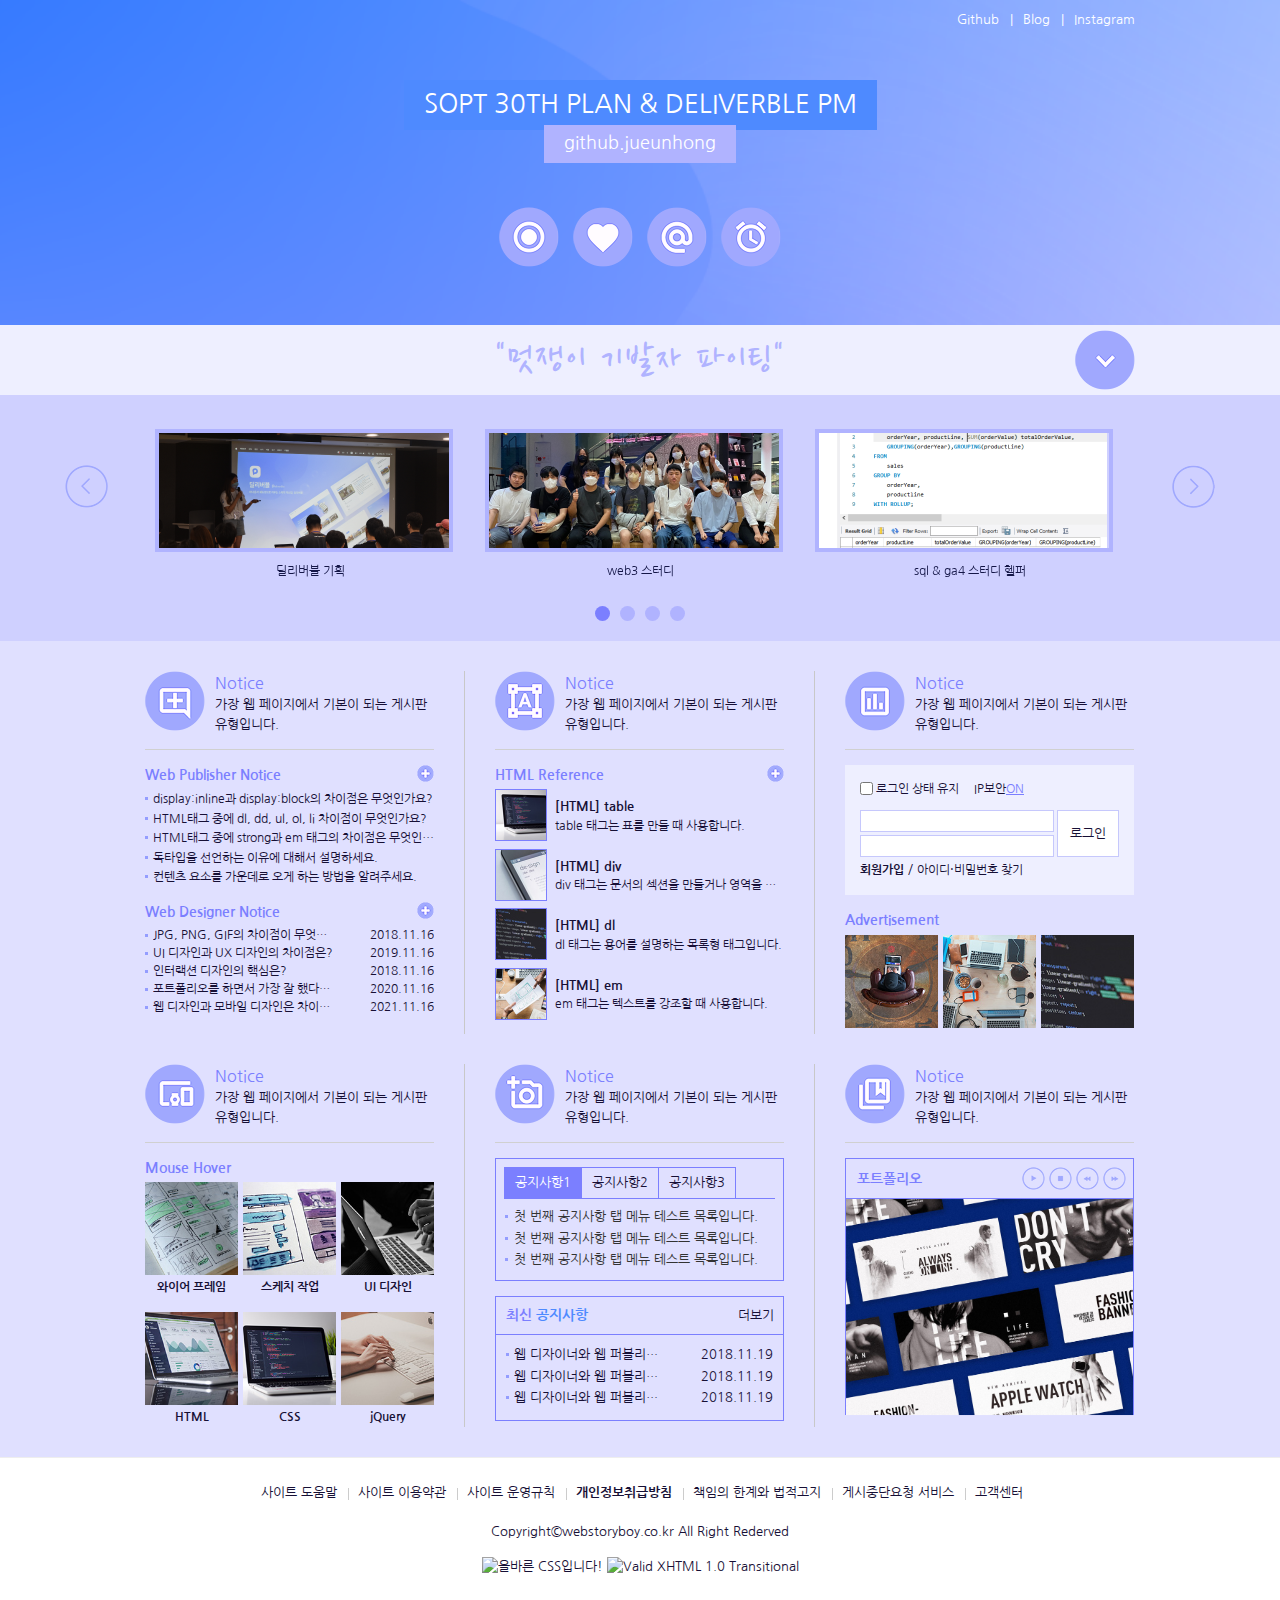
==== commit 64ea779f: "갤러리 동작 구현(플러그인)" ====
--- a/web/index.html
+++ b/web/index.html
@@ -350,14 +350,14 @@
                                         </ul>
                                     </li>
                                     <li><a href="#">공지사항2</a>
-                                        <ul style= display:none>
+                                        <ul>
                                             <li><a href="#">두 번째 공지사항 탭 메뉴 테스트 목록입니다.</a></li>
                                             <li><a href="#">두 번째 공지사항 탭 메뉴 테스트 목록입니다.</a></li>
                                             <li><a href="#">두 번째 공지사항 탭 메뉴 테스트 목록입니다.</a></li>
                                         </ul>
                                     </li>
                                     <li><a href="#">공지사항3</a>
-                                        <ul style= display:none>
+                                        <ul>
                                             <li><a href="#">세 번째 공지사항 탭 메뉴 테스트 목록입니다.</a></li>
                                             <li><a href="#">세 번째 공지사항 탭 메뉴 테스트 목록입니다.</a></li>
                                             <li><a href="#">세 번째 공지사항 탭 메뉴 테스트 목록입니다.</a></li>
@@ -386,20 +386,31 @@
                             <div class="gallery">
                                 <h4>포트폴리오</h4>
                                 <div class="gallery_btn">
-                                    <ul>
+                                    <!-- <ul>
                                         <li class="gb_icon1"><a href="#"><span class="ir_pm">시작</span></a></li>
                                         <li class="gb_icon2"><a href="#"><span class="ir_pm">정지</span></a></li>
                                         <li class="gb_icon3"><a href="#"><span class="ir_pm">이전이미지</span></a></li>
                                         <li class="gb_icon4"><a href="#"><span class="ir_pm">다음이미지</span></a></li>
-                                    </ul>
+                                    </ul> -->
+
+                                    <button class="gb_icon1 play"><span class="ir_pm">시작</span></button>
+                                    <button class="gb_icon2 pause"><span class="ir_pm">정지</span></button>
+                                    <button class="gb_icon3 prev"><span class="ir_pm">이전이미지</span></button>
+                                    <button class="gb_icon4 next"><span class="ir_pm">다음이미지</span></button>
                                 </div>
                                 <div class="gallery_img">
-                                    <ul>
+                                    <!-- <ul>
                                         <li><a href="#"><img src="img/gallery01.jpg" alt="갤러리1"></a></li>
                                         <li><a href="#"><img src="img/gallery02.jpg" alt="갤러리2"></a></li>
                                         <li><a href="#"><img src="img/gallery03.jpg" alt="갤러리3"></a></li>
                                         <li><a href="#"><img src="img/gallery04.jpg" alt="갤러리4"></a></li>
-                                    </ul>
+                                    </ul> -->
+
+                                    <div><a href="#"><img src="img/gallery01.jpg" alt="갤러리1"></a></div>
+                                    <div><a href="#"><img src="img/gallery02.jpg" alt="갤러리2"></a></div>
+                                    <div><a href="#"><img src="img/gallery03.jpg" alt="갤러리3"></a></div>
+                                    <div><a href="#"><img src="img/gallery04.jpg" alt="갤러리4"></a></div>
+                                    <div><a href="#"><img src="img/gallery05.jpg" alt="갤러리5"></a></div>
                                 </div>
                             </div>
                             <!-- //갤러리 -->
@@ -449,6 +460,19 @@
     <script src="https://ajax.googleapis.com/ajax/libs/jquery/3.6.0/jquery.min.js"></script>
     <script src="js/slick.min.js"></script>
     <script type="text/javascript">
+        // 탭메뉴
+        var $tab_list = $(".tab_menu");
+
+        $tab_list.find("ul ul").hide();
+        $tab_list.find("li.active > ul").show();
+
+        function tabMenu(e){
+            e.preventDefault();
+            var $this = $(this);
+            $this.next("ul").show().parent("li").addClass("active").siblings("li").removeClass("active").find(">ul").hide();
+        }
+        $tab_list.find("ul>li>a").click(tabMenu).focus(tabMenu);
+        
         //배너
         //html마크업 셋팅 -> css 연동 -> 제이쿼리 연동 --> 제이쿼리 호출
         $(".ban").slick({
@@ -458,6 +482,34 @@
             autoplay: true,
             autoplaySpeed: 3000,
             dots: true
+        });
+
+        // 갤러리
+        $(".gallery_img").slick({
+            arrows: false,
+            fade: true,
+            infinite: true,
+            autoplay: true,
+            autoplaySpeed: 3000,
+            speed: 300,
+            slidesToShow: 1,
+            pauseonhover: true
+        });
+
+        $(".play").click(function(){
+            $(".gallery_img").slick("slickPlay");
+        });
+
+        $(".pause").click(function(){
+            $(".gallery_img").slick("slickPause");
+        });
+
+        $(".prev").click(function(){
+            $(".gallery_img").slick("slickPrev");
+        });
+
+        $(".next").click(function(){
+            $(".gallery_img").slick("slickNext");
         });
 
         //버튼을 클릭하면 전체 메뉴를 보이게 하세요.
--- a/web/css/style.css
+++ b/web/css/style.css
@@ -214,7 +214,7 @@
 .notice4 .more {position: absolute; right: 9px; top: 9px; display: block;}
 
 /* 갤러리 */
-.gallery {border: 1px solid #7b7fff; height: 254px; position: relative; overflow: hidden;}
+.gallery {border: 1px solid #7b7fff; position: relative; height: 255px;}
 .gallery h4 {font-size: 14px; color: #7b7fff; border-bottom: 1px solid #7b7fff; padding: 10px 0 8px 11px;
 font-weight: bold;}
 .gallery .gallery_btn {position: absolute; right: 5px; top: 7px;}
@@ -232,6 +232,18 @@
 .gallery .gallery_btn li.gb_icon4 a:hover {background-position: -173px -189px;}
 .gallery .gallery_img img {width: 100%;}
 
+/* 슬릭 갤러리 */
+.gallery .gallery_btn button {float: left; margin: 1px 2px; display: block; width: 23px; height: 23px;
+    background: url(../img/icon\ 1_edited.png) no-repeat;}
+.gallery .gallery_btn .gb_icon1 {background-position: -150px -120px;}
+.gallery .gallery_btn .gb_icon2 {background-position: -150px -143px;}
+.gallery .gallery_btn .gb_icon3 {background-position: -150px -166px;}
+.gallery .gallery_btn .gb_icon4 {background-position: -150px -189px;}
+.gallery .gallery_btn .gb_icon1:hover {background-position: -173px -120px;}
+.gallery .gallery_btn .gb_icon2:hover {background-position: -173px -143px;}
+.gallery .gallery_btn .gb_icon3:hover {background-position: -173px -166px;}
+.gallery .gallery_btn .gb_icon4:hover {background-position: -173px -189px;}
+
 /* 로그인 */
 #login_wrap {margin-bottom: 15px; background: #EEEFFF; padding: 15px;}
 .login_header {overflow: hidden; font-size: 12px; height: 30px;}
